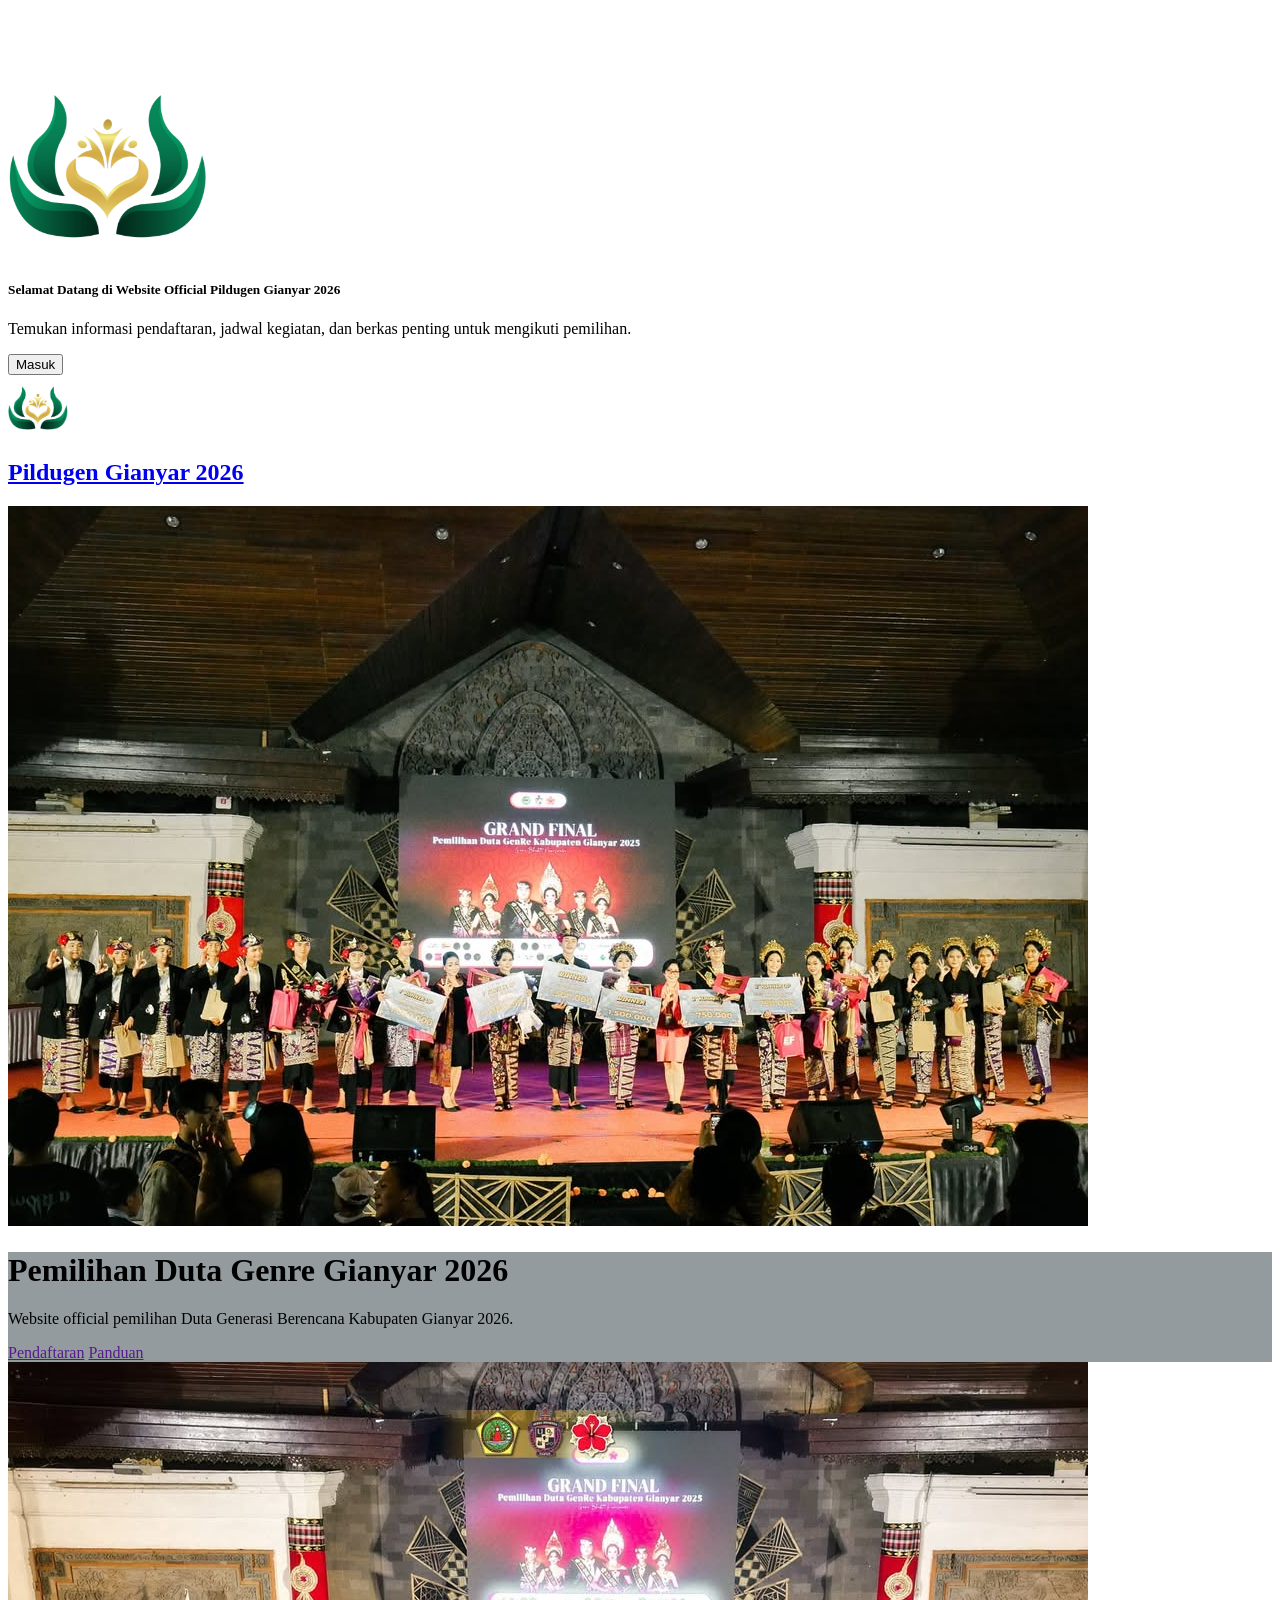
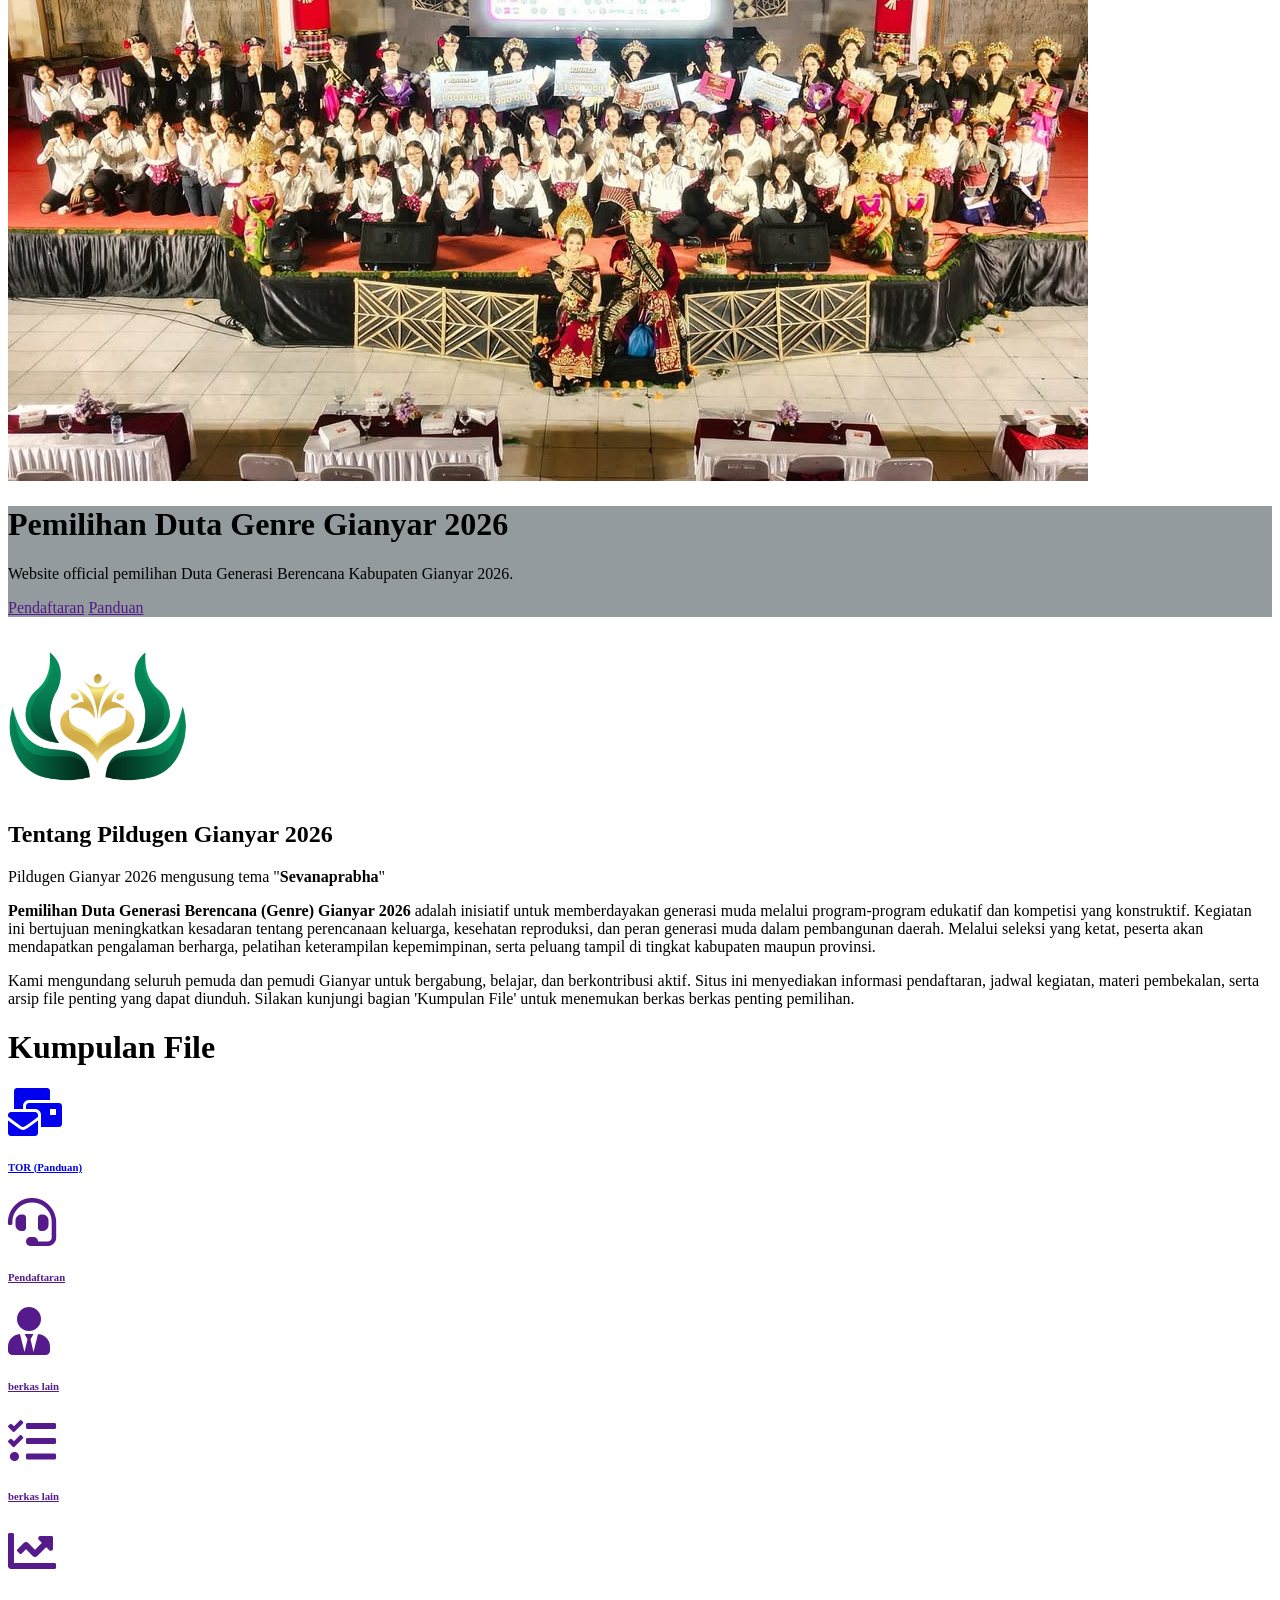
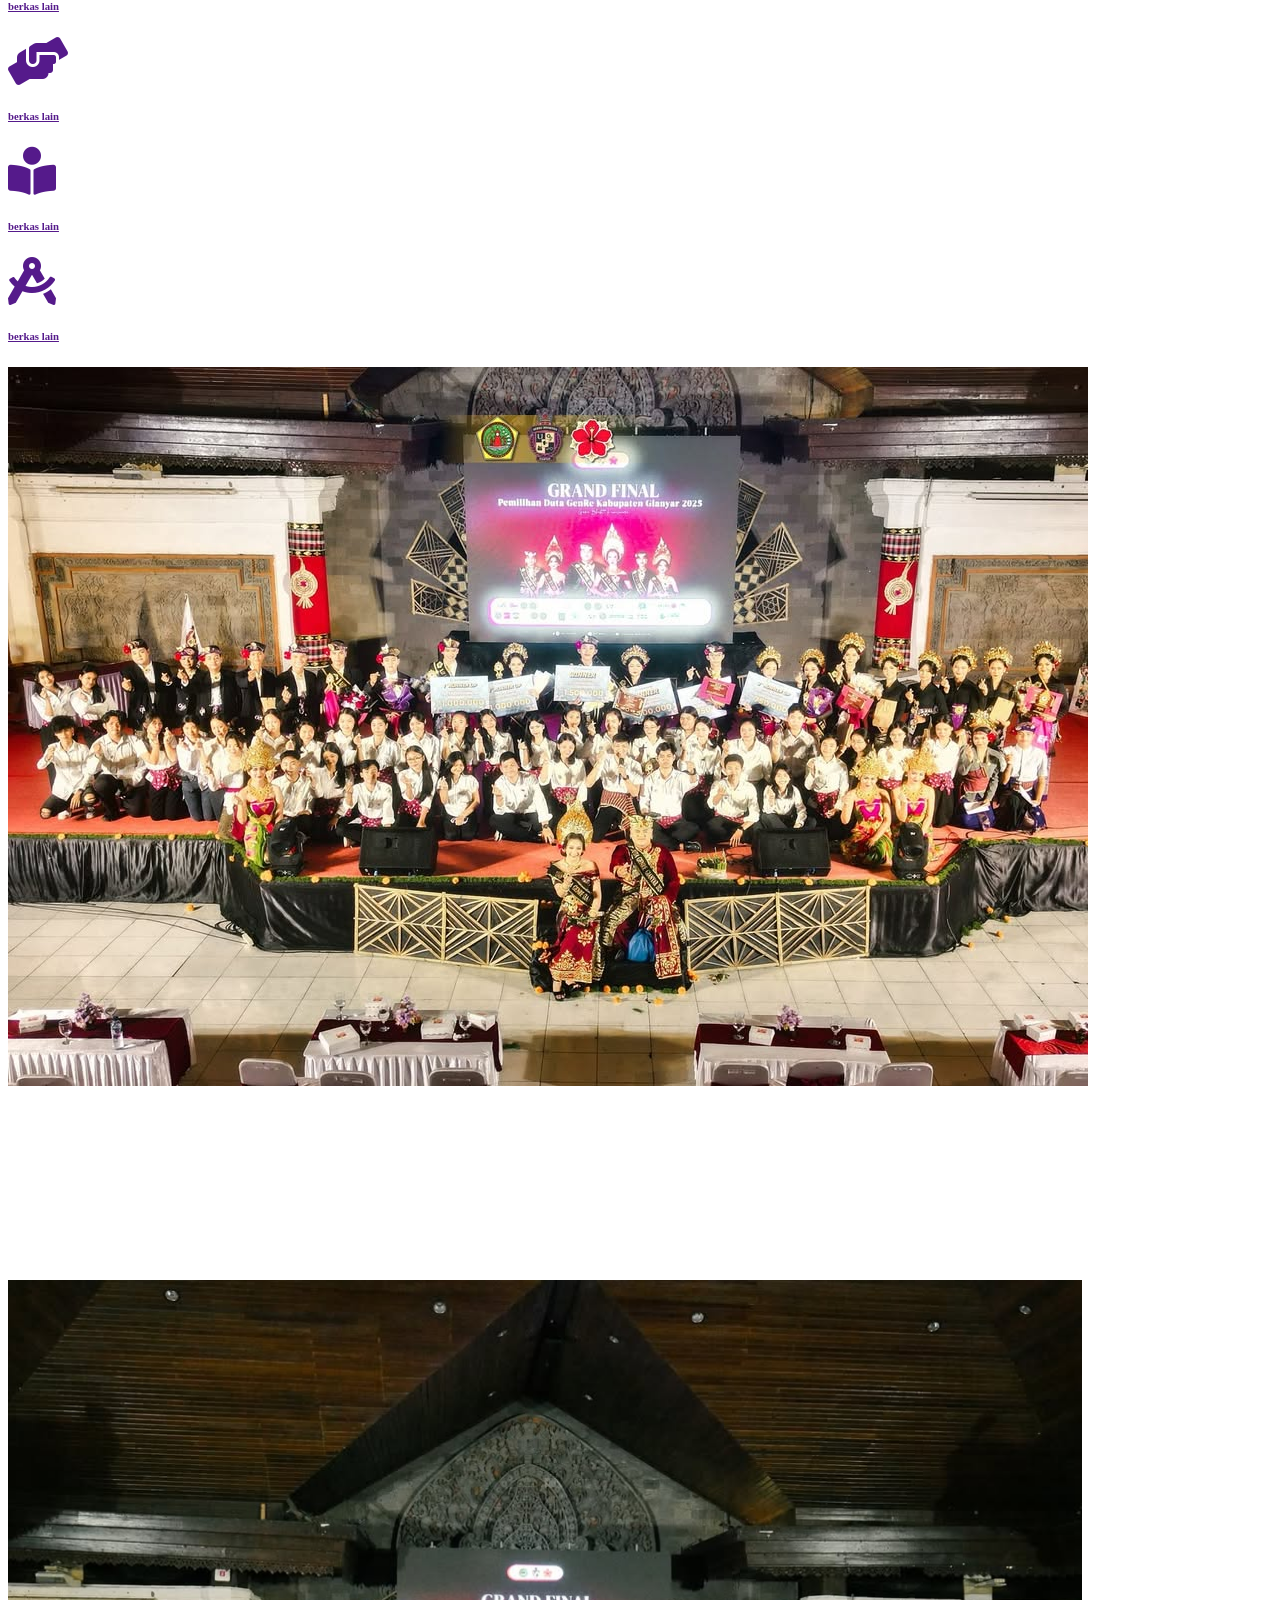
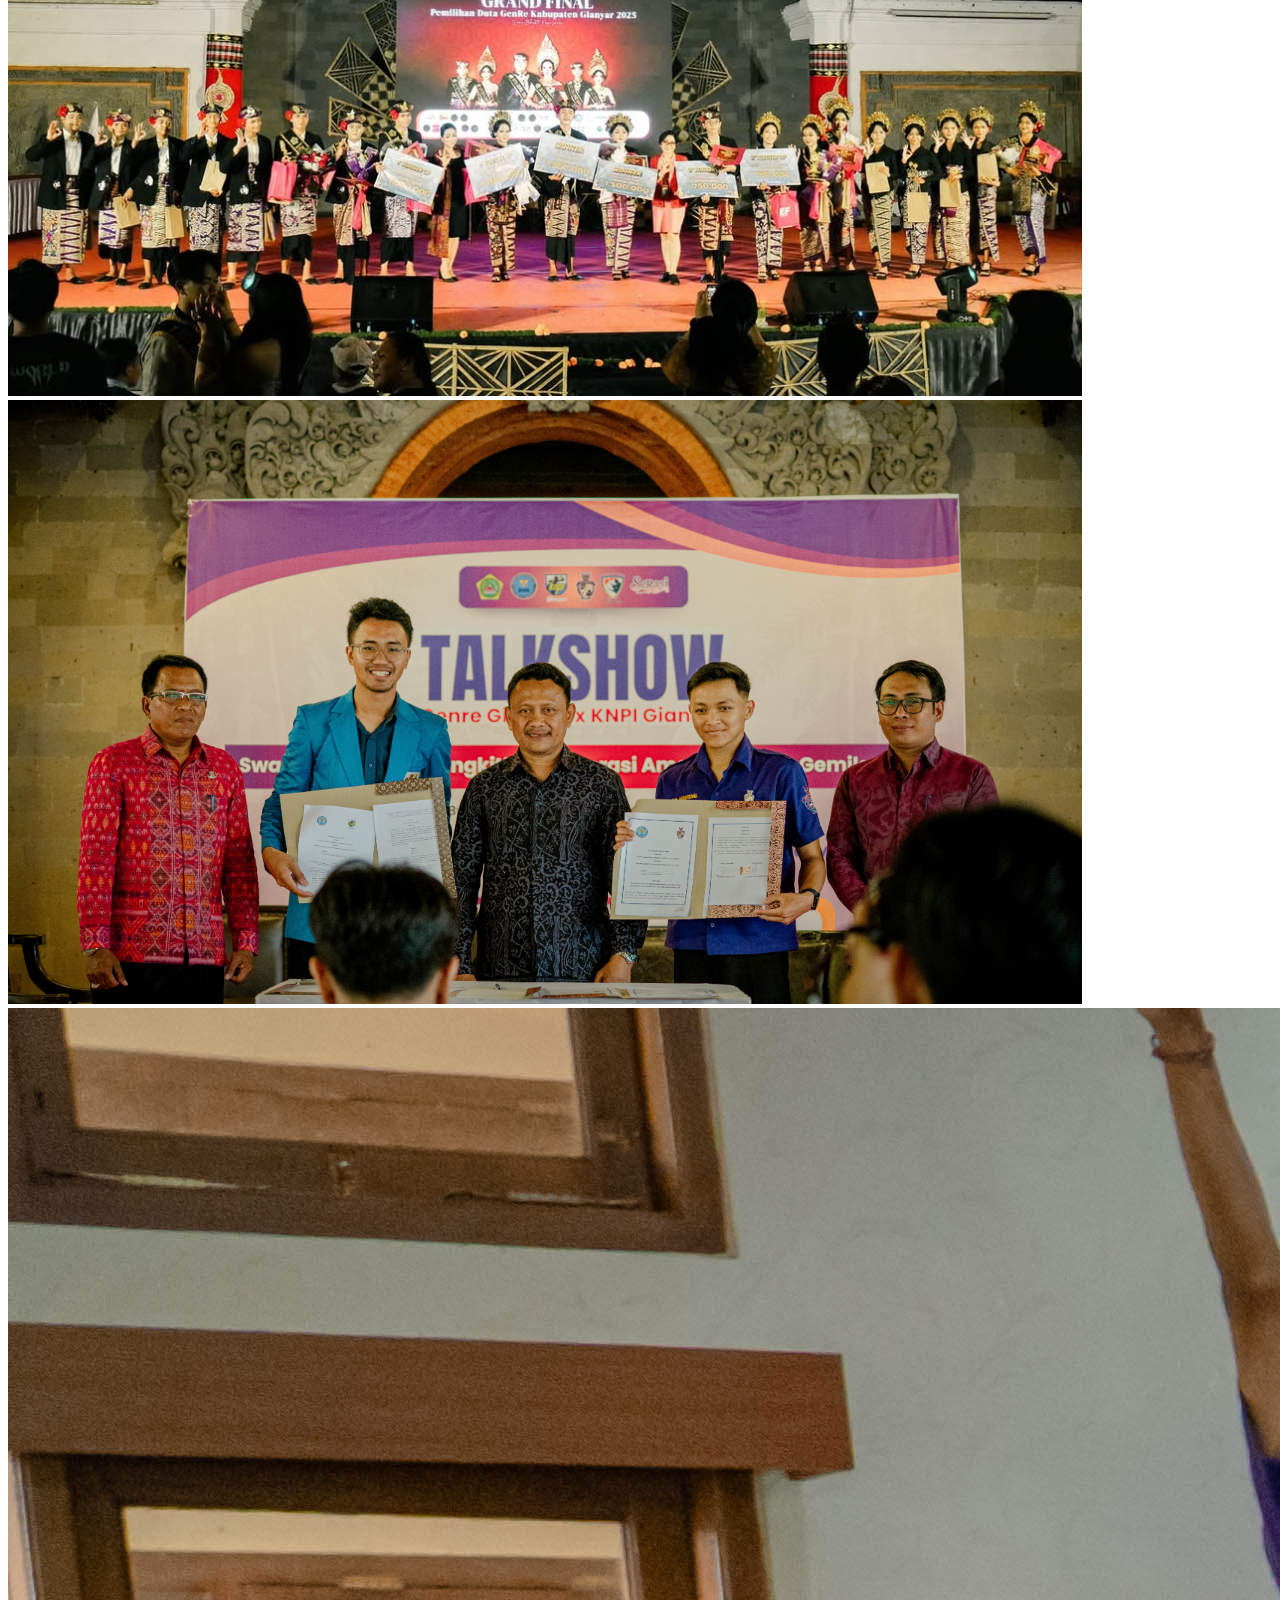
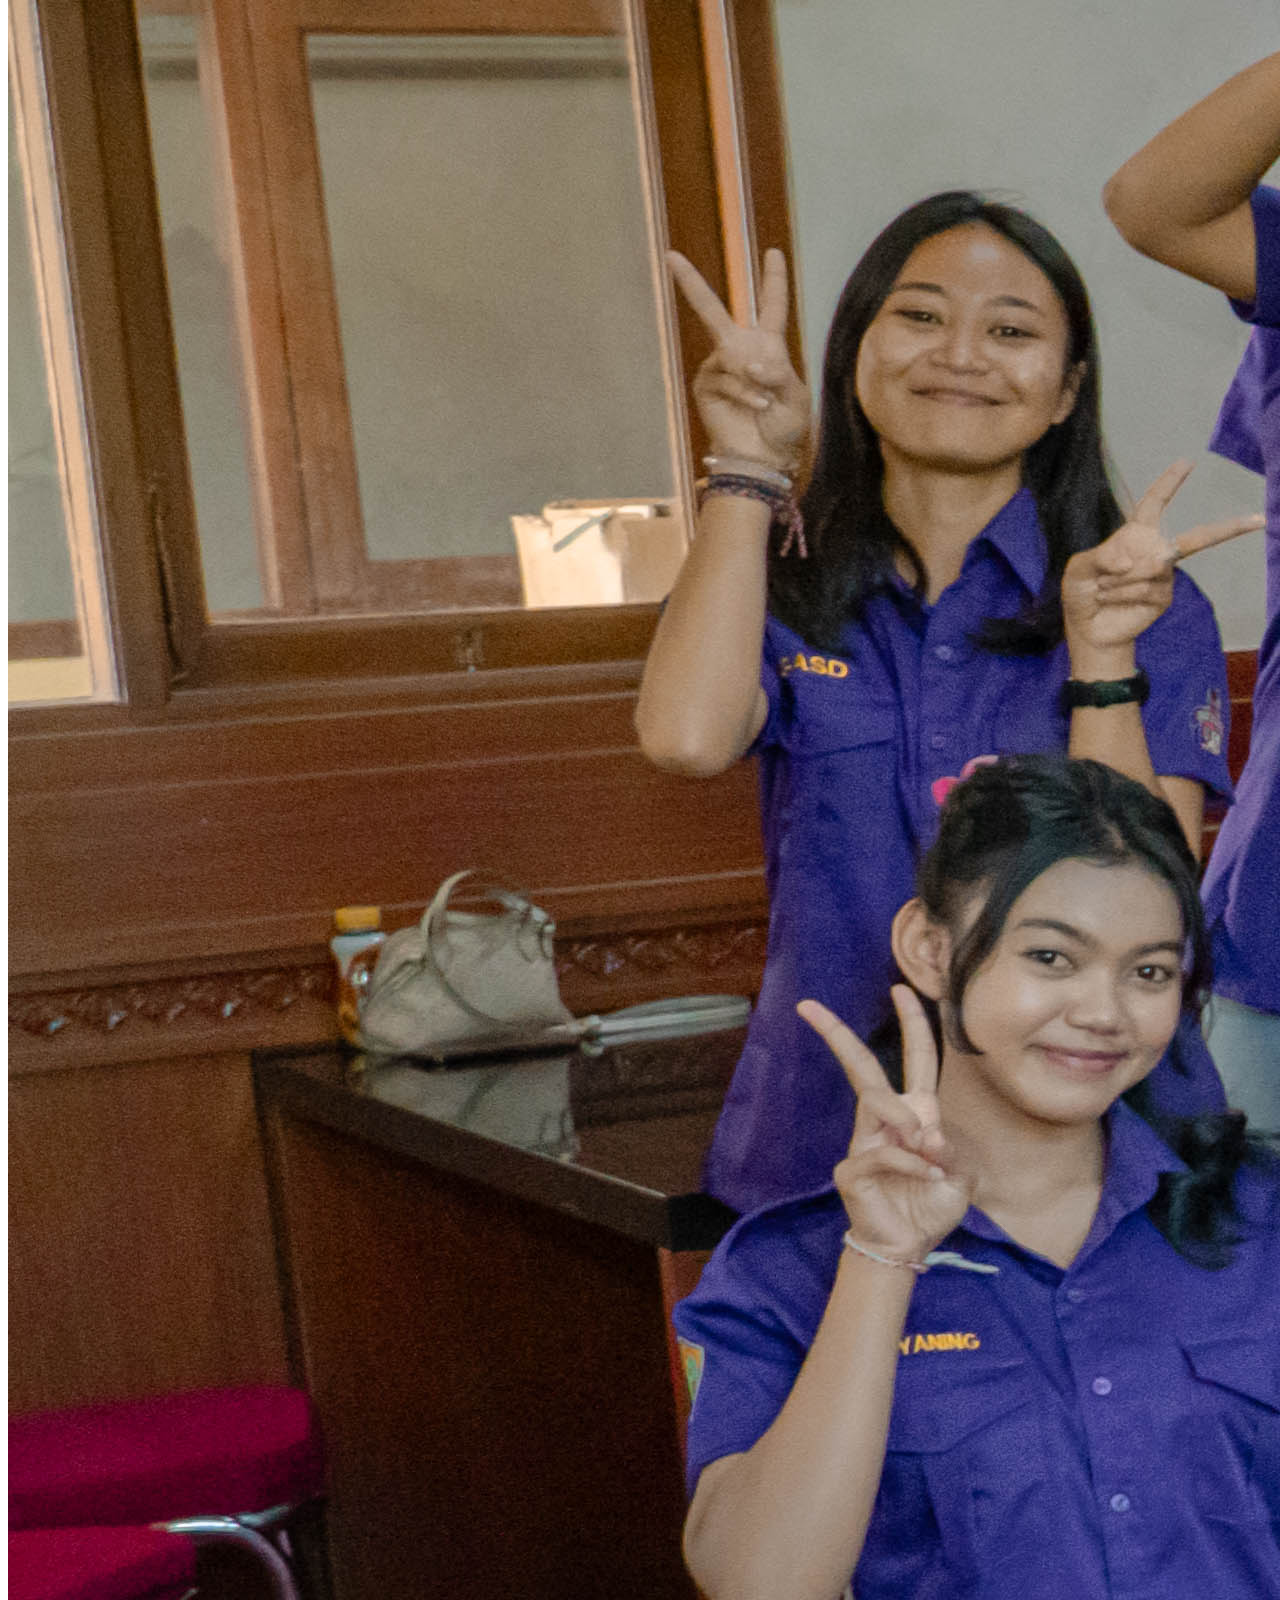
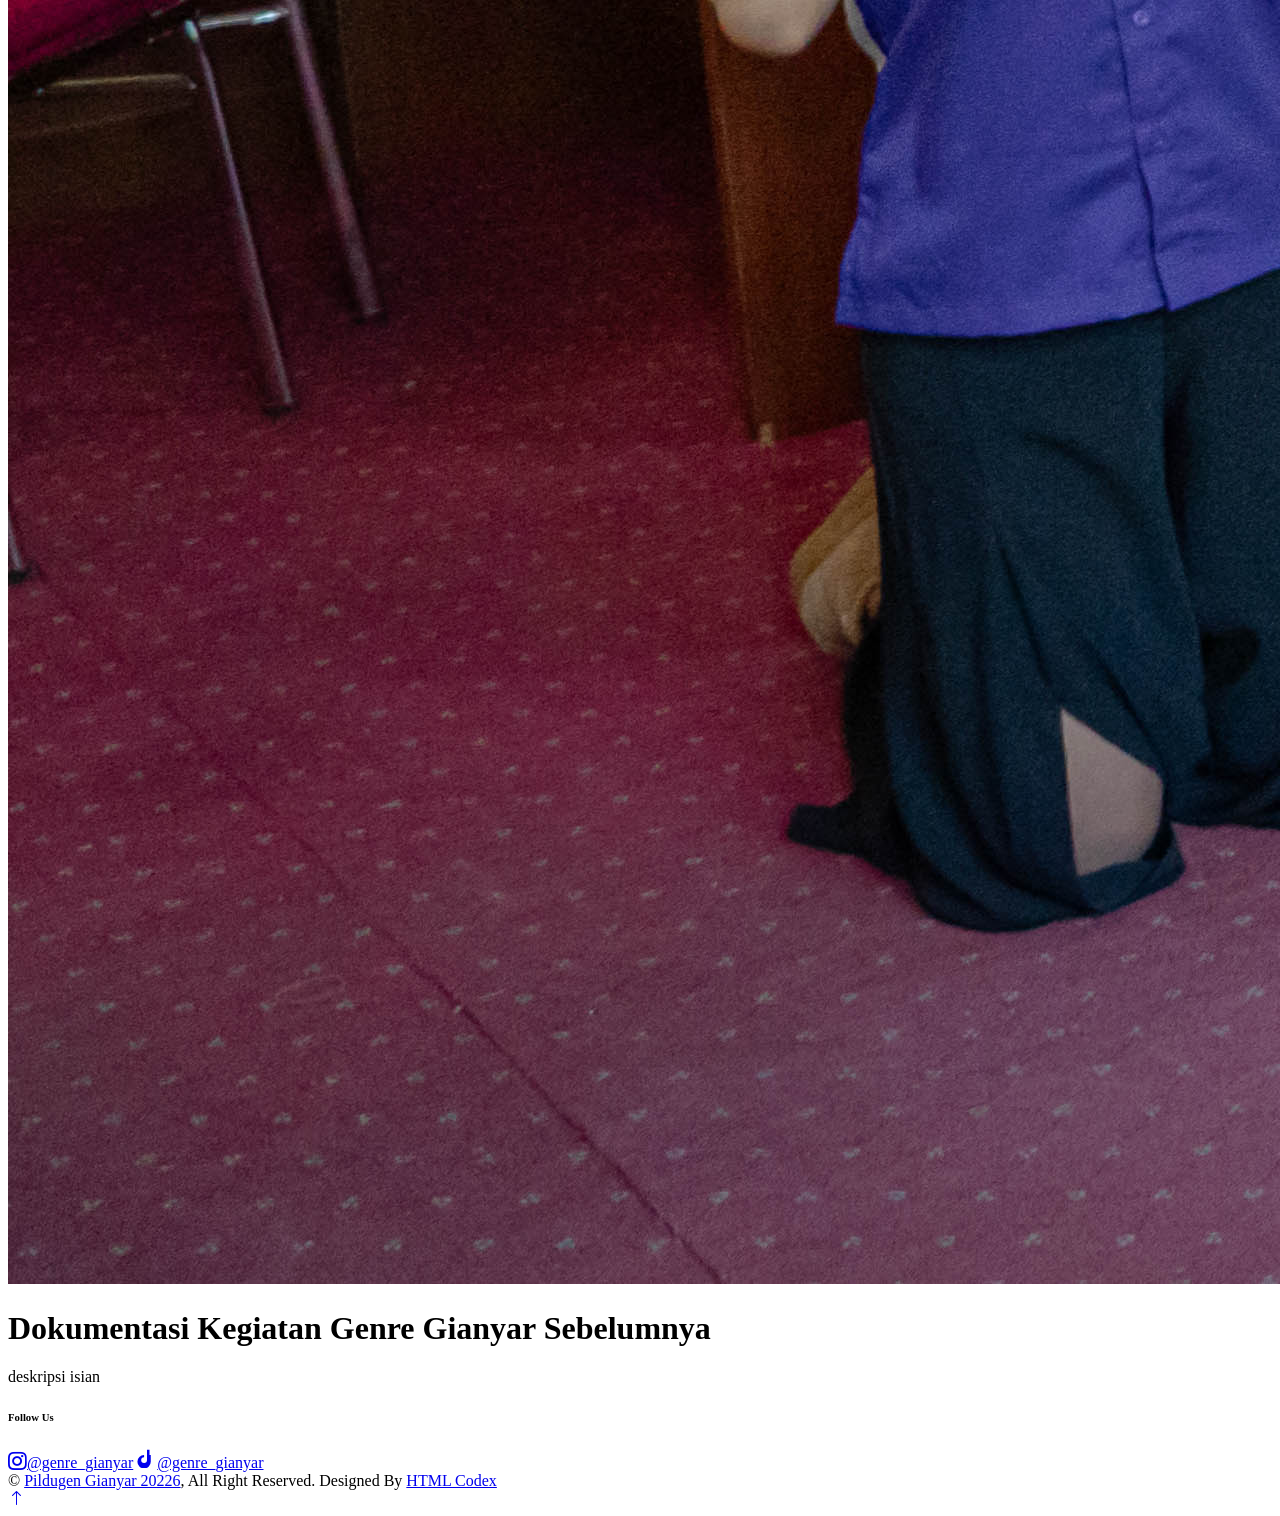
==== index.html @ 3e7b559d "Add files via upload" ====
<!DOCTYPE html>
<html lang="en">

<head>
    <meta charset="utf-8">
    <title>Website Official Pemilihan Duta Genre Gianyar 2026</title>
    <meta content="width=device-width, initial-scale=1.0" name="viewport">
    <meta content="" name="keywords">
    <meta content="" name="description">

    <!-- Favicon -->
    <link href="img/favicon.ico" rel="icon">

    <!-- Google Web Fonts -->
    <link rel="preconnect" href="https://fonts.googleapis.com">
    <link rel="preconnect" href="https://fonts.gstatic.com" crossorigin>
    <link href="https://fonts.googleapis.com/css2?family=Heebo:wght@400;500;600&family=Inter:wght@700;800&display=swap" rel="stylesheet">
    
    <!-- Icon Font Stylesheet -->
    <link href="https://cdnjs.cloudflare.com/ajax/libs/font-awesome/5.10.0/css/all.min.css" rel="stylesheet">
    <link href="https://cdn.jsdelivr.net/npm/bootstrap-icons@1.4.1/font/bootstrap-icons.css" rel="stylesheet">

    <!-- Libraries Stylesheet -->
    <link href="lib/animate/animate.min.css" rel="stylesheet">
    <link href="lib/owlcarousel/assets/owl.carousel.min.css" rel="stylesheet">

    <!-- Customized Bootstrap Stylesheet -->
    <link href="css/bootstrap.min.css" rel="stylesheet">

    <!-- Template Stylesheet -->
    <link href="css/style.css" rel="stylesheet">
</head>

<body>
    <div class="container-fluid bg-white p-0">
        <!-- Spinner Start -->
        <div id="spinner" class="show bg-white position-fixed translate-middle w-100 vh-100 top-50 start-50 d-flex align-items-center justify-content-center">
            <div class="spinner-border text-primary" style="width: 3rem; height: 3rem;" role="status">
                <span class="sr-only">Loading...</span>
            </div>
        </div>
        <!-- Spinner End -->

         <!-- Welcome Modal Start -->
        <div class="modal fade" id="welcomeModal" tabindex="-1" aria-labelledby="welcomeModalLabel" aria-hidden="true">
          <div class="modal-dialog modal-dialog-centered">
            <div class="modal-content text-center wow zoomIn" data-wow-delay="0.1s">
              <div class="modal-body p-4">
                <img src="PILDUGEN  LANSCAPE.png" alt="Welcome" class="img-fluid mb-3" style="max-width:200px;">
                <h5 class="modal-title mb-2" id="welcomeModalLabel">Selamat Datang di Website Official Pildugen Gianyar 2026</h5>
                <p class="mb-3">Temukan informasi pendaftaran, jadwal kegiatan, dan berkas penting untuk mengikuti pemilihan.</p>
                <button type="button" class="btn btn-primary" id="enterSiteBtn">Masuk</button>
              </div>
            </div>
          </div>
        </div>
        <!-- Welcome Modal End -->


        <!-- Navbar Start -->
        <nav class="navbar navbar-expand-lg bg-white navbar-light shadow sticky-top p-0">
            <a href="index.html" class="navbar-brand d-flex align-items-center text-center py-0 px-4 px-lg-5">
                <img src="PILDUGEN  LANSCAPE.png" alt="Pildugen Logo" class="me-3" style="width:60px;height:60px;">
                <h1 class="m-0 text-primary">Pildugen Gianyar 2026</h1>
            </a>

        </nav>
        <!-- Navbar End -->


        <!-- Carousel Start -->
        <div class="container-fluid p-0">
            <div class="owl-carousel header-carousel position-relative">
                <div class="owl-carousel-item position-relative">
                    <img class="img-fluid" src="judul 2.jpg" alt="">
                    <div class="position-absolute top-0 start-0 w-100 h-100 d-flex align-items-center" style="background: rgba(43, 57, 64, .5);">
                        <div class="container">
                            <div class="row justify-content-start">
                                <div class="col-10 col-lg-8">
                                    <h1 class="display-3 text-white animated slideInDown mb-4">Pemilihan Duta Genre Gianyar 2026</h1>
                                    <p class="fs-5 fw-medium text-white mb-4 pb-2">Website official pemilihan Duta Generasi Berencana Kabupaten Gianyar 2026.</p>
                                    <a href="" class="btn btn-primary py-md-3 px-md-5 me-3 animated slideInLeft">Pendaftaran</a>
                                    <a href="" class="btn btn-secondary py-md-3 px-md-5 animated slideInRight">Panduan</a>
                                </div>
                            </div>
                        </div>
                    </div>
                </div>
                <div class="owl-carousel-item position-relative">
                    <img class="img-fluid" src="judul 1.jpg" alt="">
                    <div class="position-absolute top-0 start-0 w-100 h-100 d-flex align-items-center" style="background: rgba(43, 57, 64, .5);">
                        <div class="container">
                            <div class="row justify-content-start">
                                <div class="col-10 col-lg-8">
                                    <h1 class="display-3 text-white animated slideInDown mb-4">Pemilihan Duta Genre Gianyar 2026</h1>
                                    <p class="fs-5 fw-medium text-white mb-4 pb-2">Website official pemilihan Duta Generasi Berencana Kabupaten Gianyar 2026.</p>
                                    <a href="" class="btn btn-primary py-md-3 px-md-5 me-3 animated slideInLeft">Pendaftaran</a>
                                    <a href="" class="btn btn-secondary py-md-3 px-md-5 animated slideInRight">Panduan</a>
                                </div>
                            </div>
                        </div>
                    </div>
                </div>
            </div>
        </div>
        <!-- Carousel End -->



        <!-- Intro: Logo & Description Start -->
        <div class="container-fliud py-5">
            <div class="container">
                <div class="row g-4 align-items-center">
                    <div class="col-lg-3 text-center wow fadeInLeft" data-wow-delay="0.1s">
                        <img src="PILDUGEN  LANSCAPE.png" alt="Pildugen Logo" class="img-fluid rounded mb-3" style="max-width:180px;">
                    </div>
                    <div class="col-lg-9 wow fadeInRight" data-wow-delay="0.3s">
                        <h2 class="mb-3 wow fadeInUp" data-wow-delay="0.15s">Tentang Pildugen Gianyar 2026</h2>
                        <p class="mb-3 text-justify wow fadeInUp" data-wow-delay="0.25s">Pildugen Gianyar 2026 mengusung tema "<b>Sevanaprabha</b>"</p>
                        <p class="mb-3 text-justify wow fadeInUp" data-wow-delay="0.35s"><b>Pemilihan Duta Generasi Berencana (Genre) Gianyar 2026</b> adalah inisiatif untuk memberdayakan generasi muda melalui program-program edukatif dan kompetisi yang konstruktif. Kegiatan ini bertujuan meningkatkan kesadaran tentang perencanaan keluarga, kesehatan reproduksi, dan peran generasi muda dalam pembangunan daerah. Melalui seleksi yang ketat, peserta akan mendapatkan pengalaman berharga, pelatihan keterampilan kepemimpinan, serta peluang tampil di tingkat kabupaten maupun provinsi.</p>
                        <p class="text-justify wow fadeInUp" data-wow-delay="0.45s">Kami mengundang seluruh pemuda dan pemudi Gianyar untuk bergabung, belajar, dan berkontribusi aktif. Situs ini menyediakan informasi pendaftaran, jadwal kegiatan, materi pembekalan, serta arsip file penting yang dapat diunduh. Silakan kunjungi bagian 'Kumpulan File' untuk menemukan berkas berkas penting pemilihan.</p>
                    </div>
                </div>
            </div>
        </div>
        <!-- Intro: Logo & Description End -->

       

        <!-- Category Start -->
        <div class="container-fliud py-5">
            <div class="container">
                <h1 class="text-center mb-5 wow fadeInUp" data-wow-delay="0.1s">Kumpulan File</h1>
                <div class="row g-4">
                    <div class="col-lg-3 col-sm-6 wow fadeInUp" data-wow-delay="0.1s">
                        <a class="cat-item rounded p-4" href="https://www.instagram.com/p/DIfE_sUBWsE/?igsh=MWhkdGFpY3ppdHJseA==">
                            <i class="fa fa-3x fa-mail-bulk text-primary mb-4"></i>
                            <h6 class="mb-3">TOR (Panduan)</h6>

                        </a>
                    </div>
                    <div class="col-lg-3 col-sm-6 wow fadeInUp" data-wow-delay="0.3s">
                        <a class="cat-item rounded p-4" href="">
                            <i class="fa fa-3x fa-headset text-primary mb-4"></i>
                            <h6 class="mb-3">Pendaftaran</h6>

                        </a>
                    </div>
                    <div class="col-lg-3 col-sm-6 wow fadeInUp" data-wow-delay="0.5s">
                        <a class="cat-item rounded p-4" href="">
                            <i class="fa fa-3x fa-user-tie text-primary mb-4"></i>
                            <h6 class="mb-3">berkas lain</h6>

                        </a>
                    </div>
                    <div class="col-lg-3 col-sm-6 wow fadeInUp" data-wow-delay="0.7s">
                        <a class="cat-item rounded p-4" href="">
                            <i class="fa fa-3x fa-tasks text-primary mb-4"></i>
                            <h6 class="mb-3">berkas lain</h6>

                        </a>
                    </div>
                    <div class="col-lg-3 col-sm-6 wow fadeInUp" data-wow-delay="0.1s">
                        <a class="cat-item rounded p-4" href="">
                            <i class="fa fa-3x fa-chart-line text-primary mb-4"></i>
                            <h6 class="mb-3">berkas lain</h6>

                        </a>
                    </div>
                    <div class="col-lg-3 col-sm-6 wow fadeInUp" data-wow-delay="0.3s">
                        <a class="cat-item rounded p-4" href="">
                            <i class="fa fa-3x fa-hands-helping text-primary mb-4"></i>
                            <h6 class="mb-3">berkas lain</h6>

                        </a>
                    </div>
                    <div class="col-lg-3 col-sm-6 wow fadeInUp" data-wow-delay="0.5s">
                        <a class="cat-item rounded p-4" href="">
                            <i class="fa fa-3x fa-book-reader text-primary mb-4"></i>
                            <h6 class="mb-3">berkas lain</h6>

                        </a>
                    </div>
                    <div class="col-lg-3 col-sm-6 wow fadeInUp" data-wow-delay="0.7s">
                        <a class="cat-item rounded p-4" href="">
                            <i class="fa fa-3x fa-drafting-compass text-primary mb-4"></i>
                            <h6 class="mb-3">berkas lain</h6>

                        </a>
                    </div>
                </div>
            </div>
        </div>
        <!-- Category End -->


        <!-- About Start -->
        <div class="container-fliud py-5">
            <div class="container">
                <div class="row g-5 align-items-center">
                    <div class="col-lg-6 wow fadeIn" data-wow-delay="0.1s">
                        <div class="row g-0 about-bg rounded overflow-hidden">
                            <div class="col-6 text-start">
                                <img class="img-fluid w-100" src="judul 1.jpg">
                            </div>
                            <div class="col-6 text-start">
                                <img class="img-fluid" src="judul 2.jpg" style="width: 85%; margin-top: 15%;">
                            </div>
                            <div class="col-6 text-end">
                                <img class="img-fluid" src="Serasi FGG Vol. II-183.jpg" style="width: 85%;">
                            </div>
                            <div class="col-6 text-end">
                                <img class="img-fluid w-100" src="MusCab FGG-144.jpg">
                            </div>
                        </div>
                    </div>
                    <div class="col-lg-6 wow fadeIn" data-wow-delay="0.5s">
                        <h1 class="mb-4">Dokumentasi Kegiatan Genre Gianyar Sebelumnya </h1>
                        <p class="mb-4">deskripsi isian</p>
                        <div class="mt-3">
                            <h6 class="mb-2">Follow Us</h6>
                            <div class="d-flex align-items-center">
                                <a href="https://instagram.com/" class="me-4 social-link text-decoration-none"><i class="fab fa-instagram fa-lg text-primary me-2" aria-hidden="true"></i><span>@genre_gianyar</span></a>
                                <a href="https://www.tiktok.com/" class="social-link text-decoration-none"><svg class="tiktok-icon me-2" xmlns="http://www.w3.org/2000/svg" viewBox="0 0 24 24" width="20" height="20" fill="currentColor" aria-hidden="true"><path d="M12 2v12.5a3.5 3.5 0 1 1-3.5-3.5V8.5a8 8 0 1 0 8 8V8.5h-1.5V2h-3z"/></svg><span>@genre_gianyar</span></a>
                            </div>
                        </div>
                    </div>
                </div>
            </div>
        </div>
        <!-- About End -->





        

        <!-- Footer Start -->
        <div class="container-fluid bg-dark text-white-50 footer pt-5 mt-5 wow fadeIn" data-wow-delay="0.1s">
            <div class="container py-5">
                <div class="row g-5">
                    <div class="col-lg-3 col-md-6">

                    </div>
                    <div class="col-lg-3 col-md-6">
                    </div>
                    <div class="col-lg-3 col-md-6">


                        <div class="d-flex pt-2">
                        </div>
                    </div>
                    <div class="col-lg-3 col-md-6">

                        <div class="position-relative mx-auto" style="max-width: 400px;">
                        </div>
                    </div>
                </div>
            </div>
            <div class="container">
                <div class="copyright">
                    <div class="row">
                        <div class="col-md-6 text-center text-md-start mb-3 mb-md-0">
                            &copy; <a class="border-bottom" href="#">Pildugen Gianyar 20226</a>, All Right Reserved. 
							
							<!--/*** The author’s attribution link must remain intact in the template. ***/-->
                            <!--/*** If you wish to remove this credit link, please purchase the Pro Version . ***/-->
                            Designed By <a class="border-bottom" href="https://htmlcodex.com">HTML Codex</a>
                        </div>
                        <div class="col-md-6 text-center text-md-end">
                            <div class="footer-menu">

                            </div>
                        </div>
                    </div>
                </div>
            </div>
        </div>
        <!-- Footer End -->


        <!-- Back to Top -->
        <a href="#" class="btn btn-lg btn-primary btn-lg-square back-to-top"><i class="bi bi-arrow-up"></i></a>
    </div>

    <!-- JavaScript Libraries -->
    <script src="https://code.jquery.com/jquery-3.4.1.min.js"></script>
    <script src="https://cdn.jsdelivr.net/npm/bootstrap@5.0.0/dist/js/bootstrap.bundle.min.js"></script>
    <script src="lib/wow/wow.min.js"></script>
    <script src="lib/easing/easing.min.js"></script>
    <script src="lib/waypoints/waypoints.min.js"></script>
    <script src="lib/owlcarousel/owl.carousel.min.js"></script>

    <!-- Template Javascript -->
    <script src="js/main.js"></script>
</body>

</html>
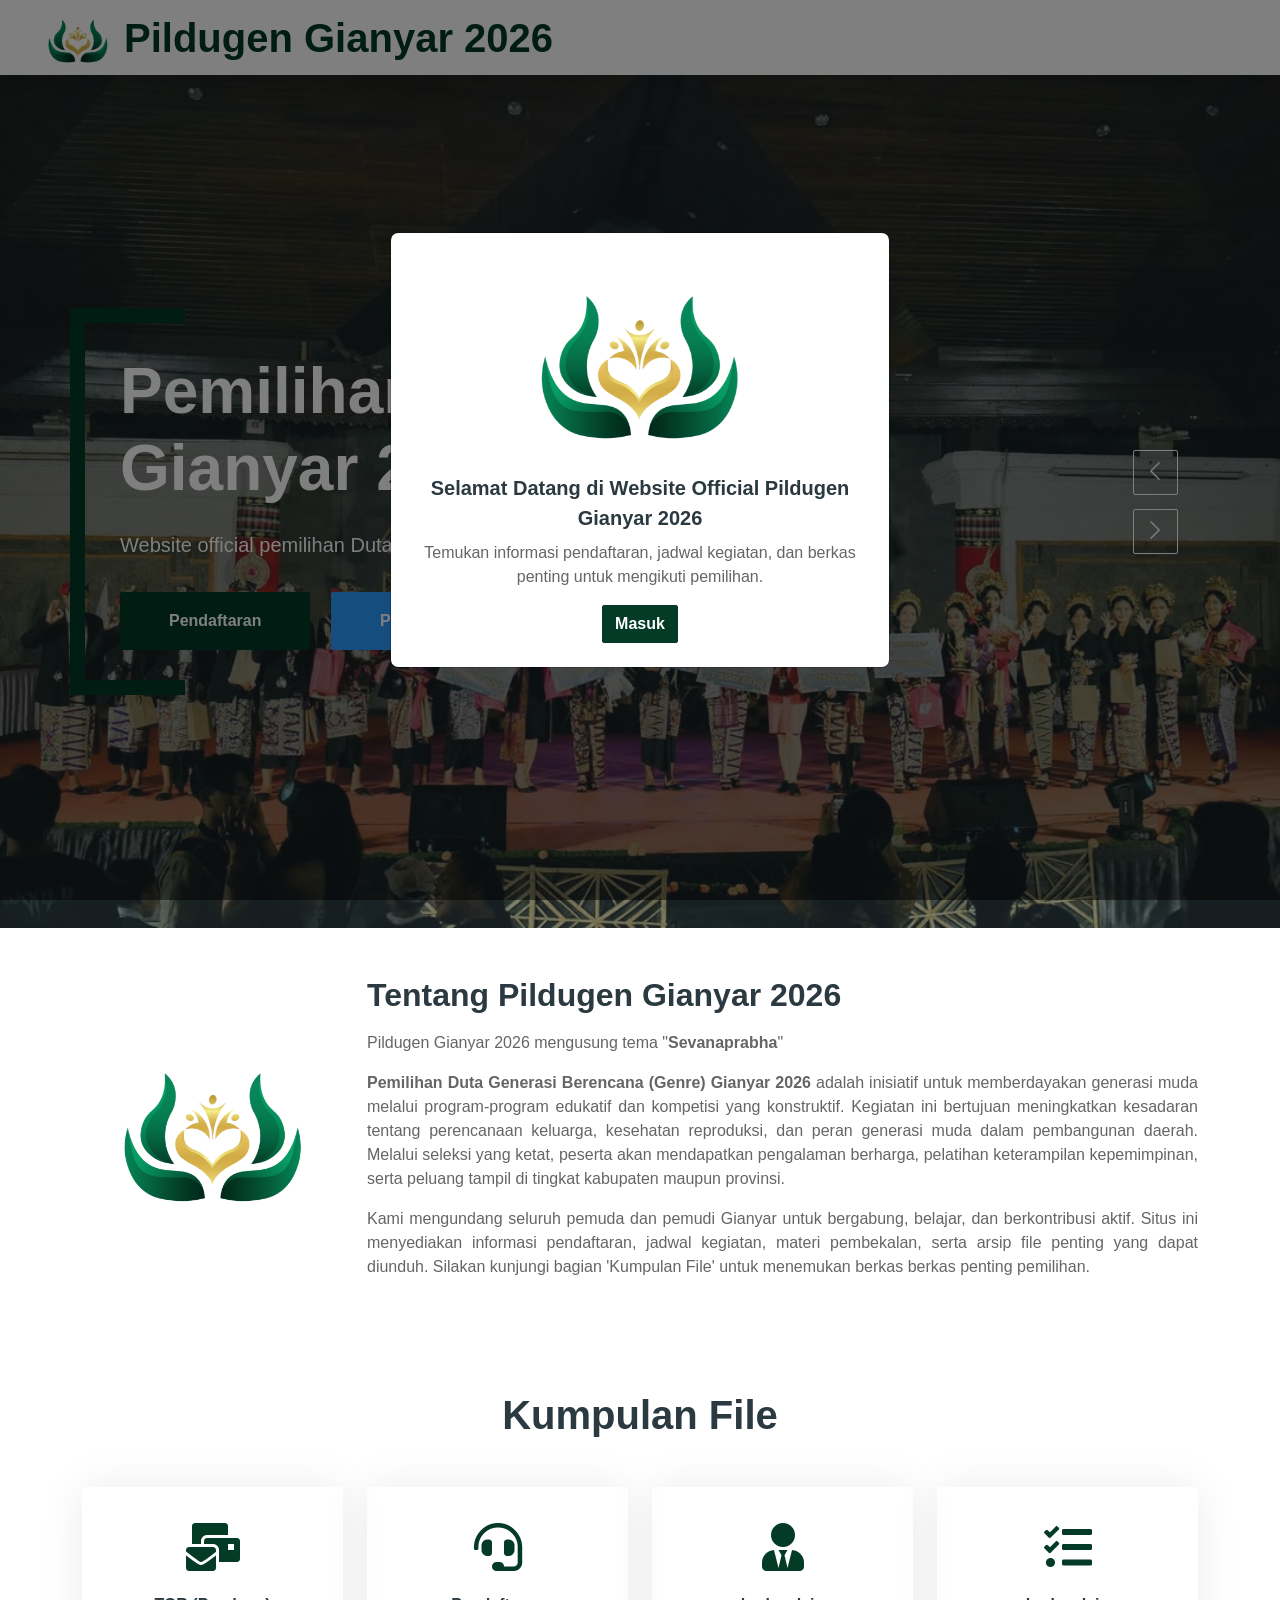
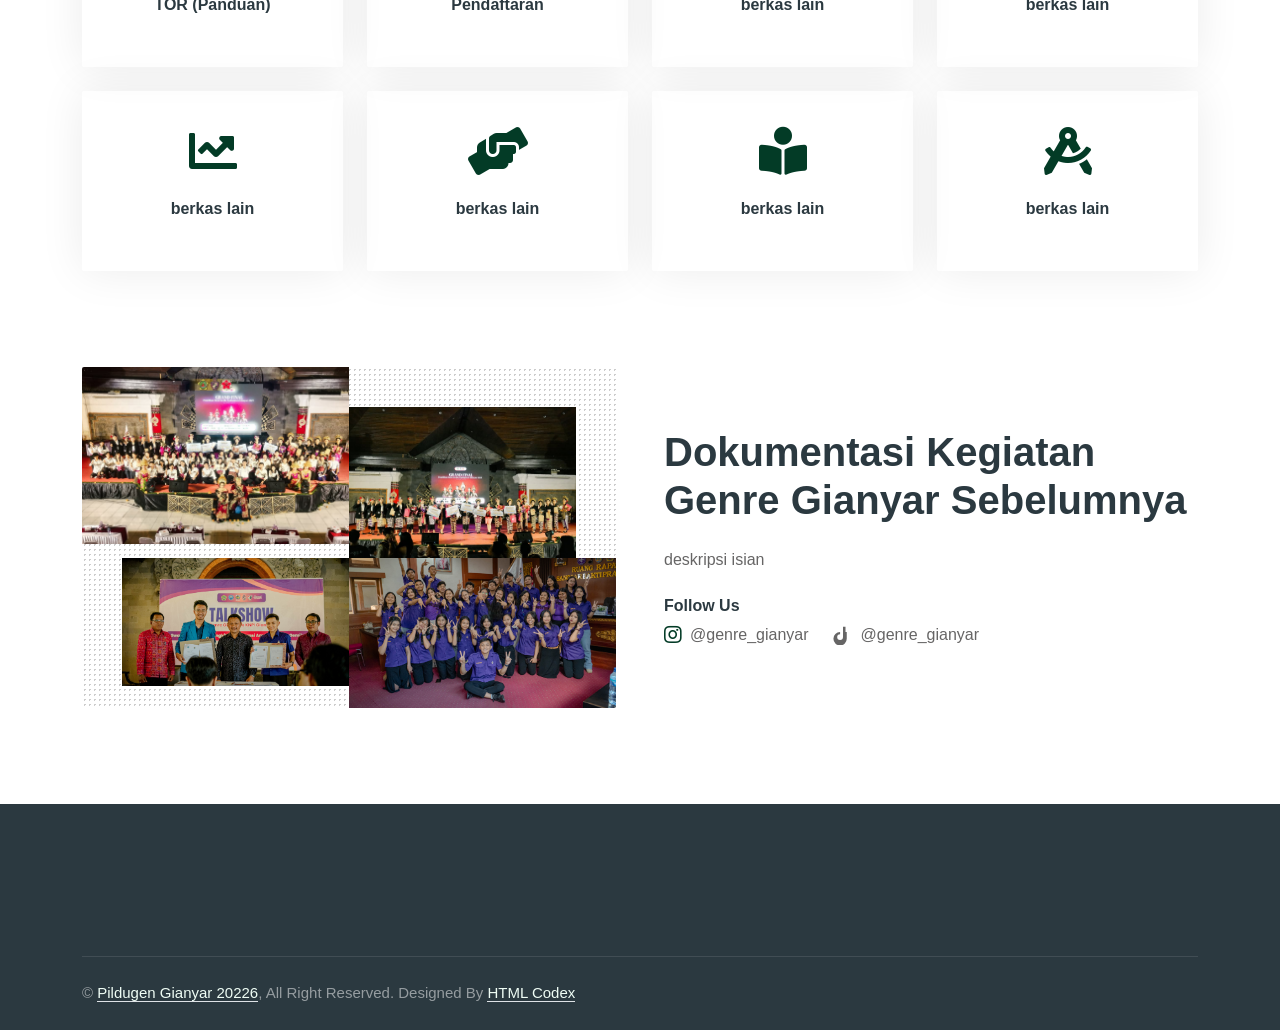
==== commit a598bcb5: "Update index.html" ====
--- a/index.html
+++ b/index.html
@@ -296,4 +296,4 @@
     <script src="js/main.js"></script>
 </body>
 
-</html>+</html>
--- a/css/style.css
+++ b/css/style.css
@@ -0,0 +1,507 @@
+/********** Template CSS **********/
+:root {
+    --primary: #033b26;
+    --secondary: #2B9BFF;
+    --light: #EFFDF5;
+    --dark: #2B3940;
+}
+
+.back-to-top {
+    position: fixed;
+    display: none;
+    right: 45px;
+    bottom: 45px;
+    z-index: 99;
+}
+
+
+/*** Spinner ***/
+#spinner {
+    opacity: 0;
+    visibility: hidden;
+    transition: opacity .5s ease-out, visibility 0s linear .5s;
+    z-index: 99999;
+}
+
+#spinner.show {
+    transition: opacity .5s ease-out, visibility 0s linear 0s;
+    visibility: visible;
+    opacity: 1;
+}
+
+
+/*** Button ***/
+.btn {
+    font-family: 'Inter', sans-serif;
+    font-weight: 600;
+    transition: .5s;
+}
+
+.btn.btn-primary,
+.btn.btn-secondary {
+    color: #FFFFFF;
+}
+
+.btn-square {
+    width: 38px;
+    height: 38px;
+}
+
+.btn-sm-square {
+    width: 32px;
+    height: 32px;
+}
+
+.btn-lg-square {
+    width: 48px;
+    height: 48px;
+}
+
+.btn-square,
+.btn-sm-square,
+.btn-lg-square {
+    padding: 0;
+    display: flex;
+    align-items: center;
+    justify-content: center;
+    font-weight: normal;
+    border-radius: 2px;
+}
+
+
+/*** Navbar ***/
+.navbar .dropdown-toggle::after {
+    border: none;
+    content: "\f107";
+    font-family: "Font Awesome 5 Free";
+    font-weight: 900;
+    vertical-align: middle;
+    margin-left: 5px;
+    transition: .5s;
+}
+
+.navbar .dropdown-toggle[aria-expanded=true]::after {
+    transform: rotate(-180deg);
+}
+
+.navbar-dark .navbar-nav .nav-link,
+.navbar-light .navbar-nav .nav-link {
+    margin-right: 30px;
+    padding: 25px 0;
+    color: #FFFFFF;
+    font-size: 15px;
+    text-transform: uppercase;
+    outline: none;
+}
+
+.navbar-dark .navbar-nav .nav-link:hover,
+.navbar-dark .navbar-nav .nav-link.active,
+.navbar-light .navbar-nav .nav-link:hover,
+.navbar-light .navbar-nav .nav-link.active {
+    color: var(--primary);
+}
+
+@media (max-width: 991.98px) {
+    .navbar-dark .navbar-nav .nav-link,
+    .navbar-light .navbar-nav .nav-link  {
+        margin-right: 0;
+        padding: 10px 0;
+    }
+
+    .navbar-light .navbar-nav {
+        border-top: 1px solid #EEEEEE;
+    }
+}
+
+.navbar-light .navbar-brand,
+.navbar-light a.btn {
+    height: 75px;
+}
+
+.navbar-light .navbar-nav .nav-link {
+    color: var(--dark);
+    font-weight: 500;
+}
+
+.navbar-light.sticky-top {
+    top: -100px;
+    transition: .5s;
+}
+
+@media (min-width: 992px) {
+    .navbar .nav-item .dropdown-menu {
+        display: block;
+        top: 100%;
+        margin-top: 0;
+        transform: rotateX(-75deg);
+        transform-origin: 0% 0%;
+        opacity: 0;
+        visibility: hidden;
+        transition: .5s;
+        
+    }
+
+    .navbar .nav-item:hover .dropdown-menu {
+        transform: rotateX(0deg);
+        visibility: visible;
+        transition: .5s;
+        opacity: 1;
+    }
+}
+
+
+/*** Header ***/
+.header-carousel .container,
+.page-header .container {
+    position: relative;
+    padding: 45px 0 45px 35px;
+    border-left: 15px solid var(--primary);
+}
+
+.header-carousel .container::before,
+.header-carousel .container::after,
+.page-header .container::before,
+.page-header .container::after {
+    position: absolute;
+    content: "";
+    top: 0;
+    left: 0;
+    width: 100px;
+    height: 15px;
+    background: var(--primary);
+}
+
+.header-carousel .container::after,
+.page-header .container::after {
+    top: 100%;
+    margin-top: -15px;
+}
+
+@media (max-width: 768px) {
+    .header-carousel .owl-carousel-item {
+        position: relative;
+        min-height: 500px;
+    }
+    
+    .header-carousel .owl-carousel-item img {
+        position: absolute;
+        width: 100%;
+        height: 100%;
+        object-fit: cover;
+    }
+
+    .header-carousel .owl-carousel-item p {
+        font-size: 14px !important;
+        font-weight: 400 !important;
+    }
+
+    .header-carousel .owl-carousel-item h1 {
+        font-size: 30px;
+        font-weight: 600;
+    }
+}
+
+.header-carousel .owl-nav {
+    position: absolute;
+    top: 50%;
+    right: 8%;
+    transform: translateY(-50%);
+    display: flex;
+    flex-direction: column;
+}
+
+.header-carousel .owl-nav .owl-prev,
+.header-carousel .owl-nav .owl-next {
+    margin: 7px 0;
+    width: 45px;
+    height: 45px;
+    display: flex;
+    align-items: center;
+    justify-content: center;
+    color: #FFFFFF;
+    background: transparent;
+    border: 1px solid #FFFFFF;
+    border-radius: 2px;
+    font-size: 22px;
+    transition: .5s;
+}
+
+.header-carousel .owl-nav .owl-prev:hover,
+.header-carousel .owl-nav .owl-next:hover {
+    background: var(--primary);
+    border-color: var(--primary);
+}
+
+.page-header {
+    background: linear-gradient(rgba(43, 57, 64, .5), rgba(43, 57, 64, .5)), url(../img/carousel-1.jpg) center center no-repeat;
+    background-size: cover;
+}
+
+.breadcrumb-item + .breadcrumb-item::before {
+    color: var(--light);
+}
+
+
+/*** About ***/
+.about-bg {
+    background-image: -webkit-repeating-radial-gradient(center center, rgba(0, 0, 0, 0.2), rgba(0, 0, 0, 0.2) 1px, transparent 1px, transparent 100%);
+    background-image: -moz-repeating-radial-gradient(center center, rgba(0, 0, 0, 0.2), rgba(0, 0, 0, 0.2) 1px, transparent 1px, transparent 100%);
+    background-image: -ms-repeating-radial-gradient(center center, rgba(0, 0, 0, 0.2), rgba(0, 0, 0, 0.2) 1px, transparent 1px, transparent 100%);
+    background-image: -o-repeating-radial-gradient(center center, rgba(0, 0, 0, 0.2), rgba(0, 0, 0, 0.2) 1px, transparent 1px, transparent 100%);
+    background-image: repeating-radial-gradient(center center, rgba(0, 0, 0, 0.2), rgba(0, 0, 0, 0.2) 1px, transparent 1px, transparent 100%);
+    background-size: 5px 5px;
+}
+
+
+/*** Category ***/
+.cat-item {
+    display: flex;
+    flex-direction: column;
+    align-items: center;
+    justify-content: center;
+    text-align: center;
+    min-height: 180px;
+    box-shadow: 0 0 45px rgba(0, 0, 0, .08);
+    border: 1px solid transparent;
+    transition: .5s;
+}
+
+.cat-item i {
+    display: block;
+    margin-bottom: 1rem;
+}
+
+.cat-item h6, .cat-item p {
+    margin: 0;
+}
+
+.cat-item:hover {
+    border-color: rgba(0, 0, 0, .08);
+    box-shadow: none;
+}
+
+
+/*** Job Listing ***/
+.nav-pills .nav-item .active {
+    border-bottom: 2px solid var(--primary);
+}
+
+.job-item {
+    border: 1px solid transparent;
+    border-radius: 2px;
+    box-shadow: 0 0 45px rgba(0, 0, 0, .08);
+    transition: .5s;
+}
+
+.job-item:hover {
+    border-color: rgba(0, 0, 0, .08);
+    box-shadow: none;
+}
+
+
+/*** Testimonial ***/
+.testimonial-carousel .owl-item .testimonial-item,
+.testimonial-carousel .owl-item.center .testimonial-item * {
+    transition: .5s;
+}
+
+.testimonial-carousel .owl-item.center .testimonial-item {
+    background: var(--primary) !important;
+}
+
+.testimonial-carousel .owl-item.center .testimonial-item * {
+    color: #FFFFFF !important;
+}
+
+.testimonial-carousel .owl-dots {
+    margin-top: 24px;
+    display: flex;
+    align-items: flex-end;
+    justify-content: center;
+}
+
+.testimonial-carousel .owl-dot {
+    position: relative;
+    display: inline-block;
+    margin: 0 5px;
+    width: 15px;
+    height: 15px;
+    border: 5px solid var(--primary);
+    border-radius: 2px;
+    transition: .5s;
+}
+
+.testimonial-carousel .owl-dot.active {
+    background: var(--dark);
+    border-color: var(--primary);
+}
+
+
+/*** Footer ***/
+.footer .btn.btn-social {
+    margin-right: 5px;
+    width: 35px;
+    height: 35px;
+    display: flex;
+    align-items: center;
+    justify-content: center;
+    color: var(--light);
+    border: 1px solid rgba(255,255,255,0.5);
+    border-radius: 2px;
+    transition: .3s;
+}
+
+.footer .btn.btn-social:hover {
+    color: var(--primary);
+    border-color: var(--light);
+}
+
+.footer .btn.btn-link {
+    display: block;
+    margin-bottom: 5px;
+    padding: 0;
+    text-align: left;
+    font-size: 15px;
+    font-weight: normal;
+    text-transform: capitalize;
+    transition: .3s;
+}
+
+.footer .btn.btn-link::before {
+    position: relative;
+    content: "\f105";
+    font-family: "Font Awesome 5 Free";
+    font-weight: 900;
+    margin-right: 10px;
+}
+
+.footer .btn.btn-link:hover {
+    letter-spacing: 1px;
+    box-shadow: none;
+}
+
+.footer .form-control {
+    border-color: rgba(255,255,255,0.5);
+}
+
+.footer .copyright {
+    padding: 25px 0;
+    font-size: 15px;
+    border-top: 1px solid rgba(256, 256, 256, .1);
+}
+
+.footer .copyright a {
+    color: var(--light);
+}
+
+.footer .footer-menu a {
+    margin-right: 15px;
+    padding-right: 15px;
+    border-right: 1px solid rgba(255, 255, 255, .1);
+}
+
+.footer .footer-menu a:last-child {
+    margin-right: 0;
+    padding-right: 0;
+    border-right: none;
+}
+/* Override Bootstrap primary color to project primary (#033b26) */
+.text-primary { color: var(--primary) !important; }
+.bg-primary { background-color: var(--primary) !important; }
+.link-primary { color: var(--primary) !important; }
+.link-primary:hover, .link-primary:focus { color: var(--primary) !important; }
+.btn-primary { color: #fff; background-color: var(--primary); border-color: var(--primary); }
+.btn-primary:hover { background-color: var(--primary); border-color: var(--primary); }
+
+/* Welcome modal */
+#welcomeModal .modal-content { border-radius: 8px; }
+#welcomeModal .modal-body img { max-width: 180px; display: block; margin: 0 auto 1rem; }
+#welcomeModal .modal-title { font-weight: 700; }
+#welcomeModal .modal-body p { margin-bottom: 1.5rem; }
+@media (max-width: 576px) {
+  #welcomeModal .modal-dialog { margin: 1rem; }
+}
+
+/* Social links under About */
+.social-link { display: inline-flex; align-items: center; color: inherit; }
+.social-link i, .social-link .tiktok-icon { font-size: 1.25rem; line-height: 1; }
+.social-link span { vertical-align: middle; }
+
+.text-justify { text-align: justify !important; text-align-last: left; text-justify: inter-word; }
+.btn-check:focus + .btn, .btn:focus { outline: 0; box-shadow: 0 0 0 .25rem rgba(3,59,38,0.25) !important; }
+.btn-outline-primary { color: var(--primary); border-color: var(--primary); }
+.btn-outline-primary:hover { color: #000; background-color: var(--primary); border-color: var(--primary); }
+.form-check-input:checked { background-color: var(--primary); border-color: var(--primary); }
+.form-range::-webkit-slider-thumb, .form-range::-moz-range-thumb { background-color: var(--primary); }
+.page-item.active .page-link { color: #fff; background-color: var(--primary); border-color: var(--primary); }
+.dropdown-item.active, .dropdown-item:active { color: #fff; background-color: var(--primary); }
+.list-group-item.active { color: #fff; background-color: var(--primary); border-color: var(--primary); }
+.progress-bar { background-color: var(--primary) !important; }
+.border-primary { border-color: var(--primary) !important; }
+.nav-link { color: var(--primary) !important; }
+.nav-link:hover, .nav-link:focus { color: var(--primary) !important; }
+
+/* Responsive tweaks */
+@media (max-width: 992px) {
+  .navbar-light .navbar-brand { height: auto; }
+  .navbar .navbar-brand img { max-width: 52px; max-height: 52px; }
+  .header-carousel .owl-nav { right: 4%; }
+  .header-carousel .owl-nav .owl-prev, .header-carousel .owl-nav .owl-next { width: 40px; height: 40px; font-size: 20px; }
+}
+
+@media (max-width: 768px) {
+  .navbar .navbar-nav .nav-link { margin-right: 0; padding: 8px 0; font-size: 14px; }
+  .header-carousel .owl-carousel-item { min-height: 350px; }
+  .header-carousel .owl-carousel-item h1 { font-size: 28px; }
+  .header-carousel .owl-carousel-item p { font-size: 13px !important; }
+  .header-carousel .container { padding: 25px 0 25px 20px; }
+  .cat-item { min-height: 160px; padding: 1rem; }
+  .testimonial-carousel .owl-dot { width: 12px; height: 12px; border-width: 4px; }
+}
+
+@media (max-width: 480px) {
+  /* Navbar */
+  .navbar-light .navbar-brand { padding: 8px 12px; }
+  .navbar .navbar-brand img { max-width: 40px; max-height: 40px; margin-right: 8px; }
+  .navbar-light .navbar-nav .nav-link { padding: 8px 0; font-size: 13px; }
+  /* Navbar title scaling to fit small devices */
+  .navbar-brand h1 { font-size: clamp(15px, 4.5vw, 20px); font-weight:700; margin: 0; line-height: 1; }
+
+  /* Carousel */
+  .header-carousel .owl-carousel-item { min-height: 260px; }
+  .header-carousel .owl-carousel-item h1 { font-size: 22px; }
+  .header-carousel .owl-carousel-item p { font-size: 12px !important; }
+  .header-carousel .owl-nav { right: 2%; }
+  .header-carousel .owl-nav .owl-prev, .header-carousel .owl-nav .owl-next { width: 36px; height: 36px; }
+
+  /* Intro block */
+  .container .row.g-4.align-items-center .col-lg-3 { margin-bottom: 1rem; }
+  .container .row.g-4.align-items-center .col-lg-3 img { max-width: 140px; }
+  .container .row.g-4.align-items-center .col-lg-9 h2 { font-size: 20px; }
+  .container .row.g-4.align-items-center .col-lg-9 p { font-size: 14px; }
+
+  /* Category grid: make 2 columns stack to 1 */
+  .row.g-4 .col-sm-6 { flex: 0 0 100%; max-width: 100%; }
+  .cat-item { min-height: 140px; padding: 0.9rem; }
+  .cat-item i { font-size: 2.4rem; }
+
+  /* Modal */
+  #welcomeModal .modal-dialog { max-width: 92%; margin: 1rem auto; }
+  #welcomeModal .modal-body img { max-width: 140px; }
+  #welcomeModal .modal-body p { font-size: 14px; }
+  #welcomeModal .btn { padding: 10px 18px; font-size: 14px; }
+
+  /* Footer */
+  .footer .btn.btn-social { width: 42px; height: 42px; }
+  .footer .row > div { margin-bottom: 1rem; }
+
+  /* Back to top */
+  .back-to-top { right: 20px; bottom: 20px; }
+}
+
+/* Extra small devices - tighter title and logo */
+@media (max-width: 375px) {
+  .navbar-brand h1 { font-size: 15px; }
+  .navbar .navbar-brand img { max-width: 34px; max-height: 34px; }
+}
+
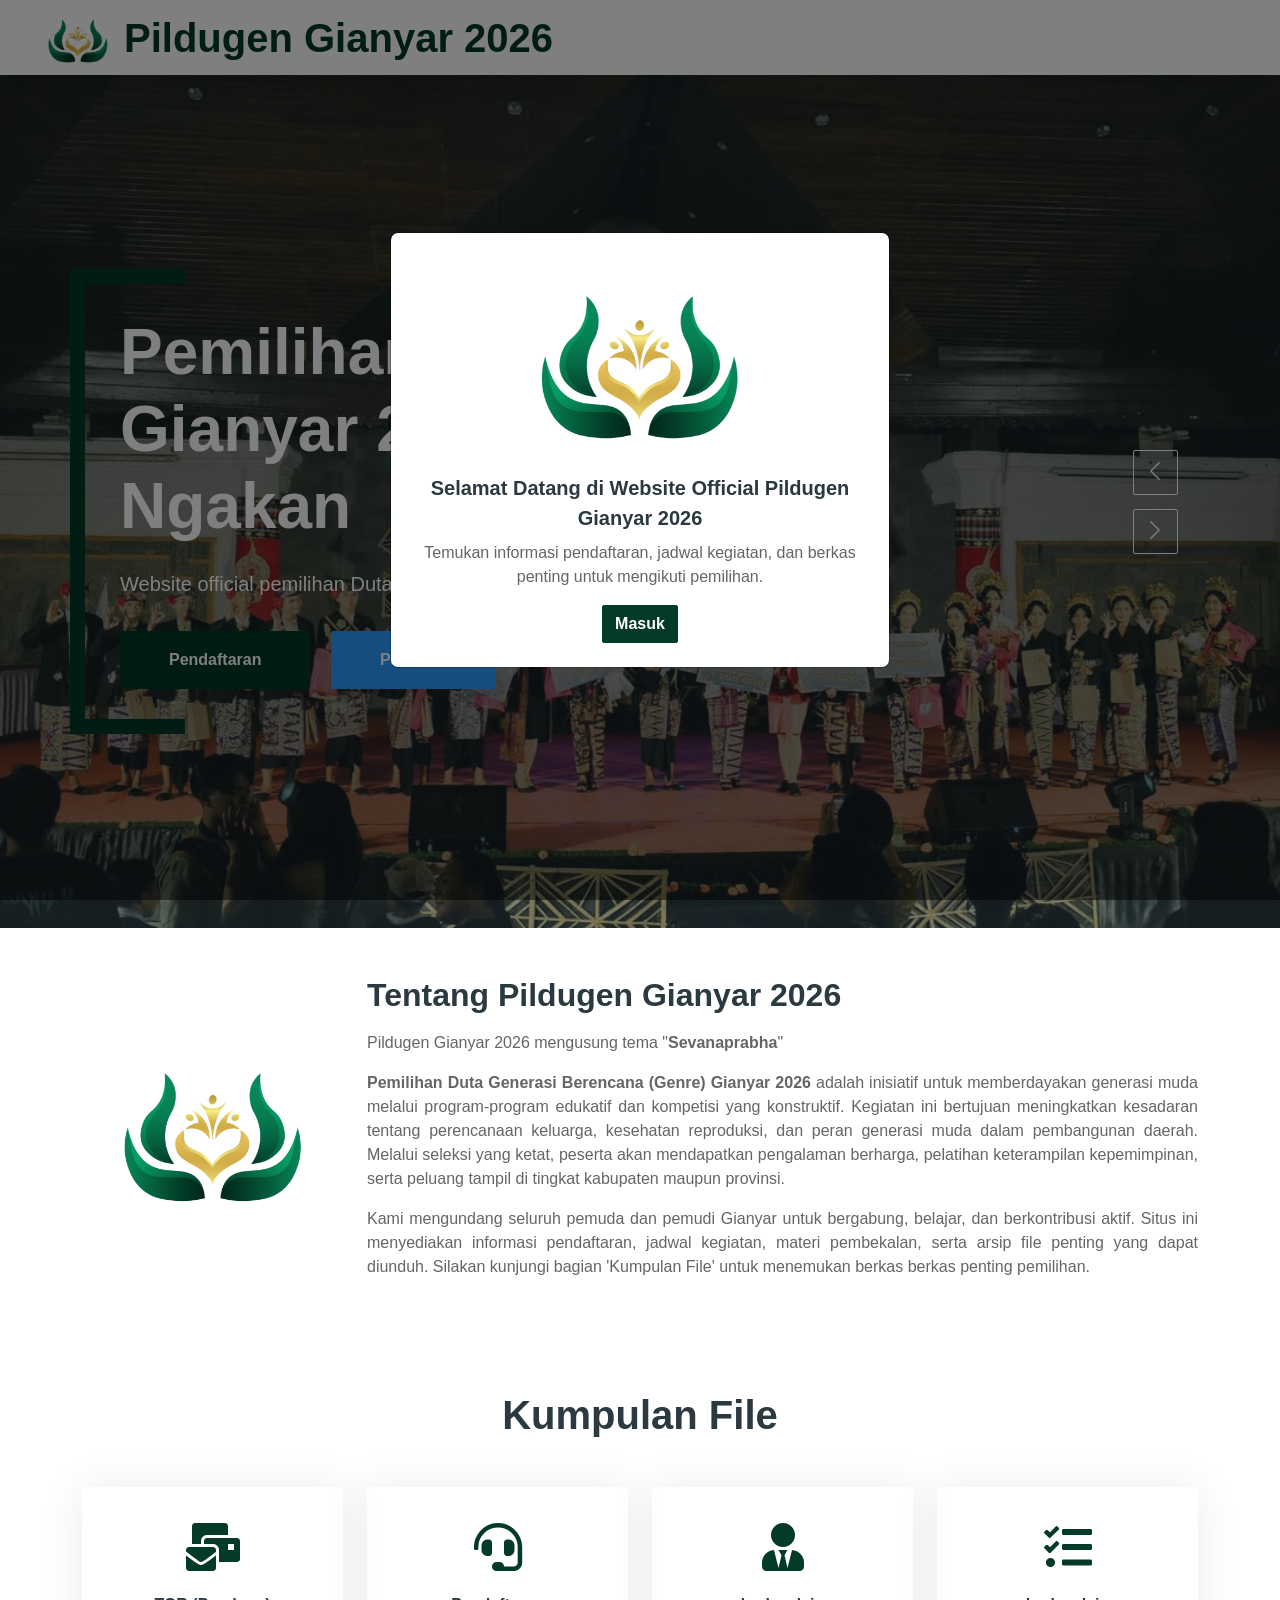
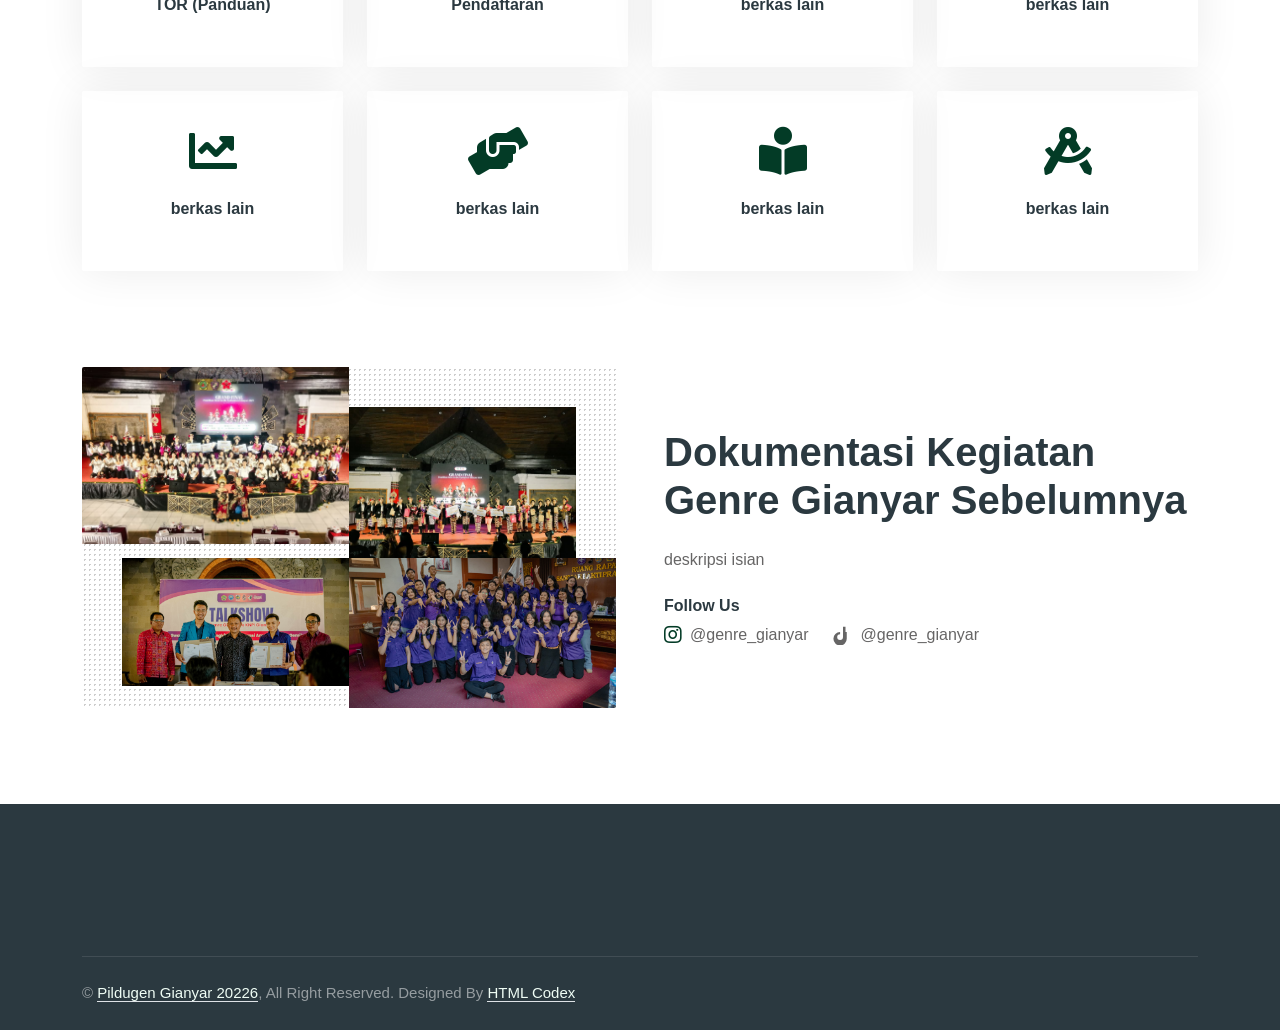
==== commit d46a8308: "Update index.html" ====
--- a/index.html
+++ b/index.html
@@ -77,7 +77,7 @@
                         <div class="container">
                             <div class="row justify-content-start">
                                 <div class="col-10 col-lg-8">
-                                    <h1 class="display-3 text-white animated slideInDown mb-4">Pemilihan Duta Genre Gianyar 2026</h1>
+                                    <h1 class="display-3 text-white animated slideInDown mb-4">Pemilihan Duta Genre Gianyar 2026 by Ngakan</h1>
                                     <p class="fs-5 fw-medium text-white mb-4 pb-2">Website official pemilihan Duta Generasi Berencana Kabupaten Gianyar 2026.</p>
                                     <a href="" class="btn btn-primary py-md-3 px-md-5 me-3 animated slideInLeft">Pendaftaran</a>
                                     <a href="" class="btn btn-secondary py-md-3 px-md-5 animated slideInRight">Panduan</a>
@@ -297,3 +297,4 @@
 </body>
 
 </html>
+
